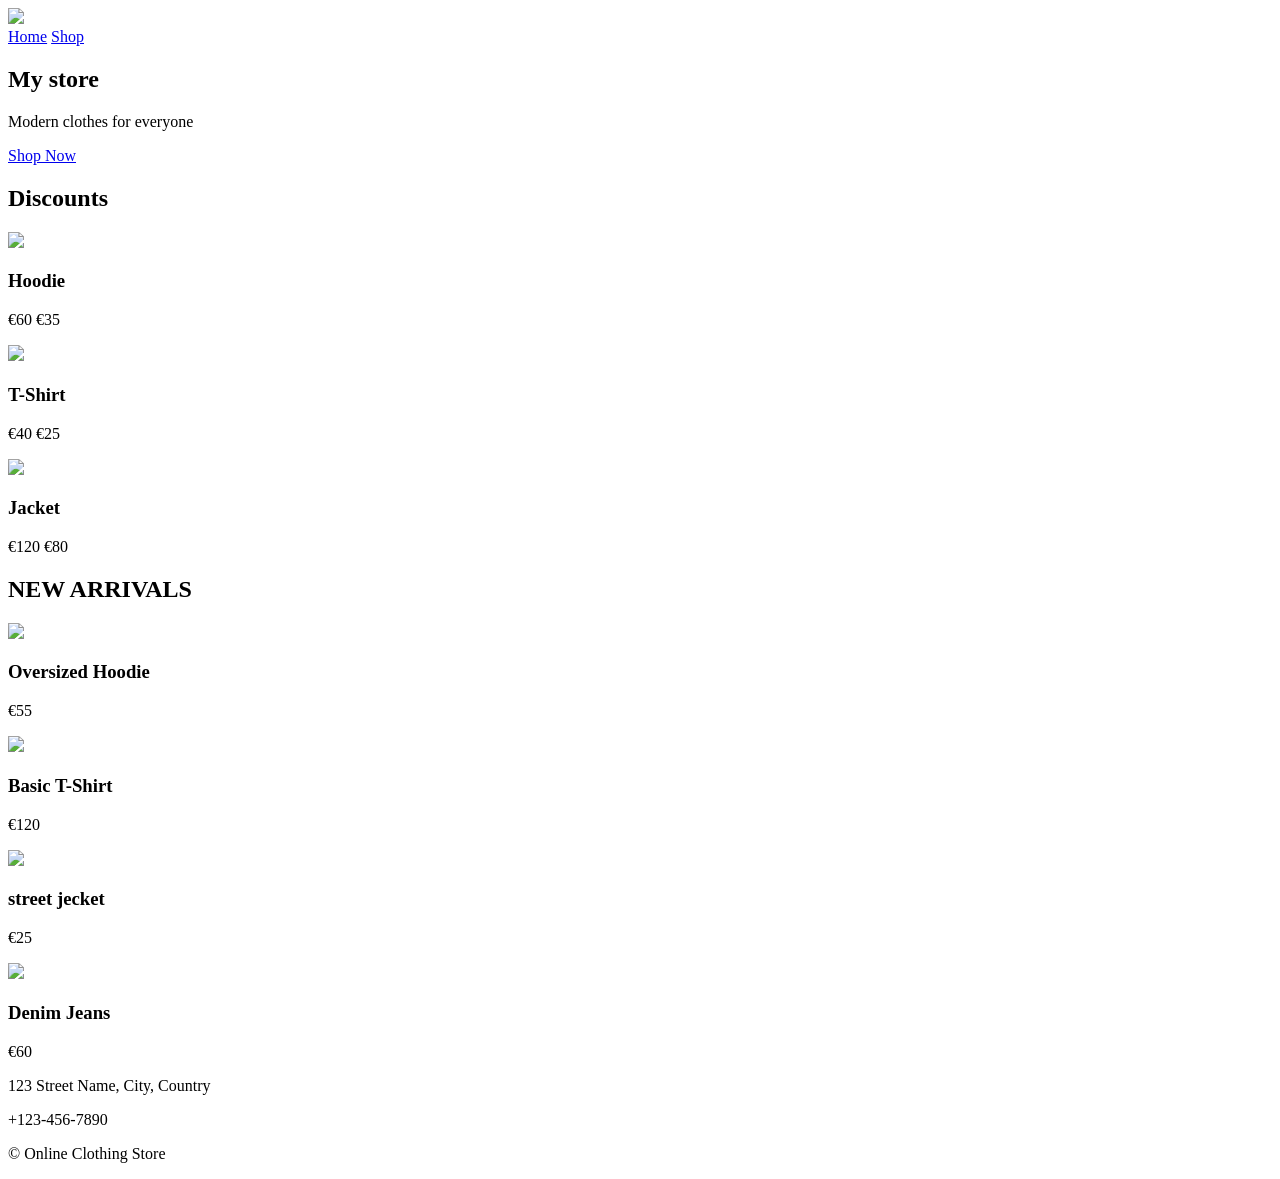
==== index.html @ 8aa50de3 "Add files via upload" ====
<!DOCTYPE html>
<html lang="en">
<head>
<meta charset="UTF-8">
<meta name="viewport" content="width=device-width, initial-scale=1.0">
<title>Document</title>
<link rel="stylesheet" href="styles.css">
</head>
<body>

<header class="navbar">
  <div class="logo"><img src="https://media.wired.com/photos/5926ffe47034dc5f91bed4e8/3:2/w_2560%2Cc_limit/google-logo.jpg" ></div>
  <nav>
    <a href="index.html">Home</a>
    <a href="shop.html">Shop</a>
  </nav>
</header>

<section class="h">
  <h1>My store</h1>
  <p>Modern clothes for everyone</p>
  <a href="shop.html" class="btn">Shop Now</a>
</section>

<section class="products">
  <h2> Discounts</h2>

  <div class="grid">
    <div class="card">
      <img src="https://encrypted-tbn0.gstatic.com/images?q=tbn:ANd9GcQT480sTn0NHwHJrcePCuktL1TdXgqJBZqQuA&s">
      <h3>Hoodie</h3>
      <p><span class="old">€60</span> €35</p>
    </div>

    <div class="card">
      <img src="https://encrypted-tbn0.gstatic.com/images?q=tbn:ANd9GcSYMJom5Z3D308Zg7rRR4dUDLuQEVkObnmqmg&s">
      <h3>T-Shirt</h3>
      <p><span class="old">€40</span> €25</p>
    </div>

    <div class="card">
      <img src="https://encrypted-tbn0.gstatic.com/images?q=tbn:ANd9GcT4dvoedMGH7tnfOYcJttDdz38EWC0sv47-OA&s">
      <h3>Jacket</h3>
      <p><span class="old">€120</span> €80</p>
    </div>
  </div>
</section>
<section class="products">
  <h2>NEW ARRIVALS</h2>

  <div class="grid">

    <div class="card">
      <img src="https://encrypted-tbn0.gstatic.com/images?q=tbn:ANd9GcR33J6mSvecI-I2GQ5h0szZrDsp4MGUnjWxvQ&s">
      <h3>Oversized Hoodie</h3>
      <p>€55</p>
    </div>

    <div class="card">
      <img src="https://images.unsplash.com/photo-1523381294911-8d3cead13475">
      <h3>Basic T-Shirt</h3>
      <p>€120</p>
    </div>

    <div class="card">
      <img src="https://encrypted-tbn0.gstatic.com/images?q=tbn:ANd9GcQ9XI4iD5crCCBw3_fVdxXUIE1KmnytGadqzQ&s">
      <h3>street jecket</h3>
      <p>€25</p>
    </div>

    <div class="card">
      <img src="https://images.unsplash.com/photo-1541099649105-f69ad21f3246">
      <h3>Denim Jeans</h3>
      <p>€60</p>
    </div>

  </div>
</section>
<footer>
<div>
  <p>123 Street Name, City, Country</p>
  <p>+123-456-7890</p>
</div>
  <p>© Online Clothing Store</p>
</footer>

</body>
</html>
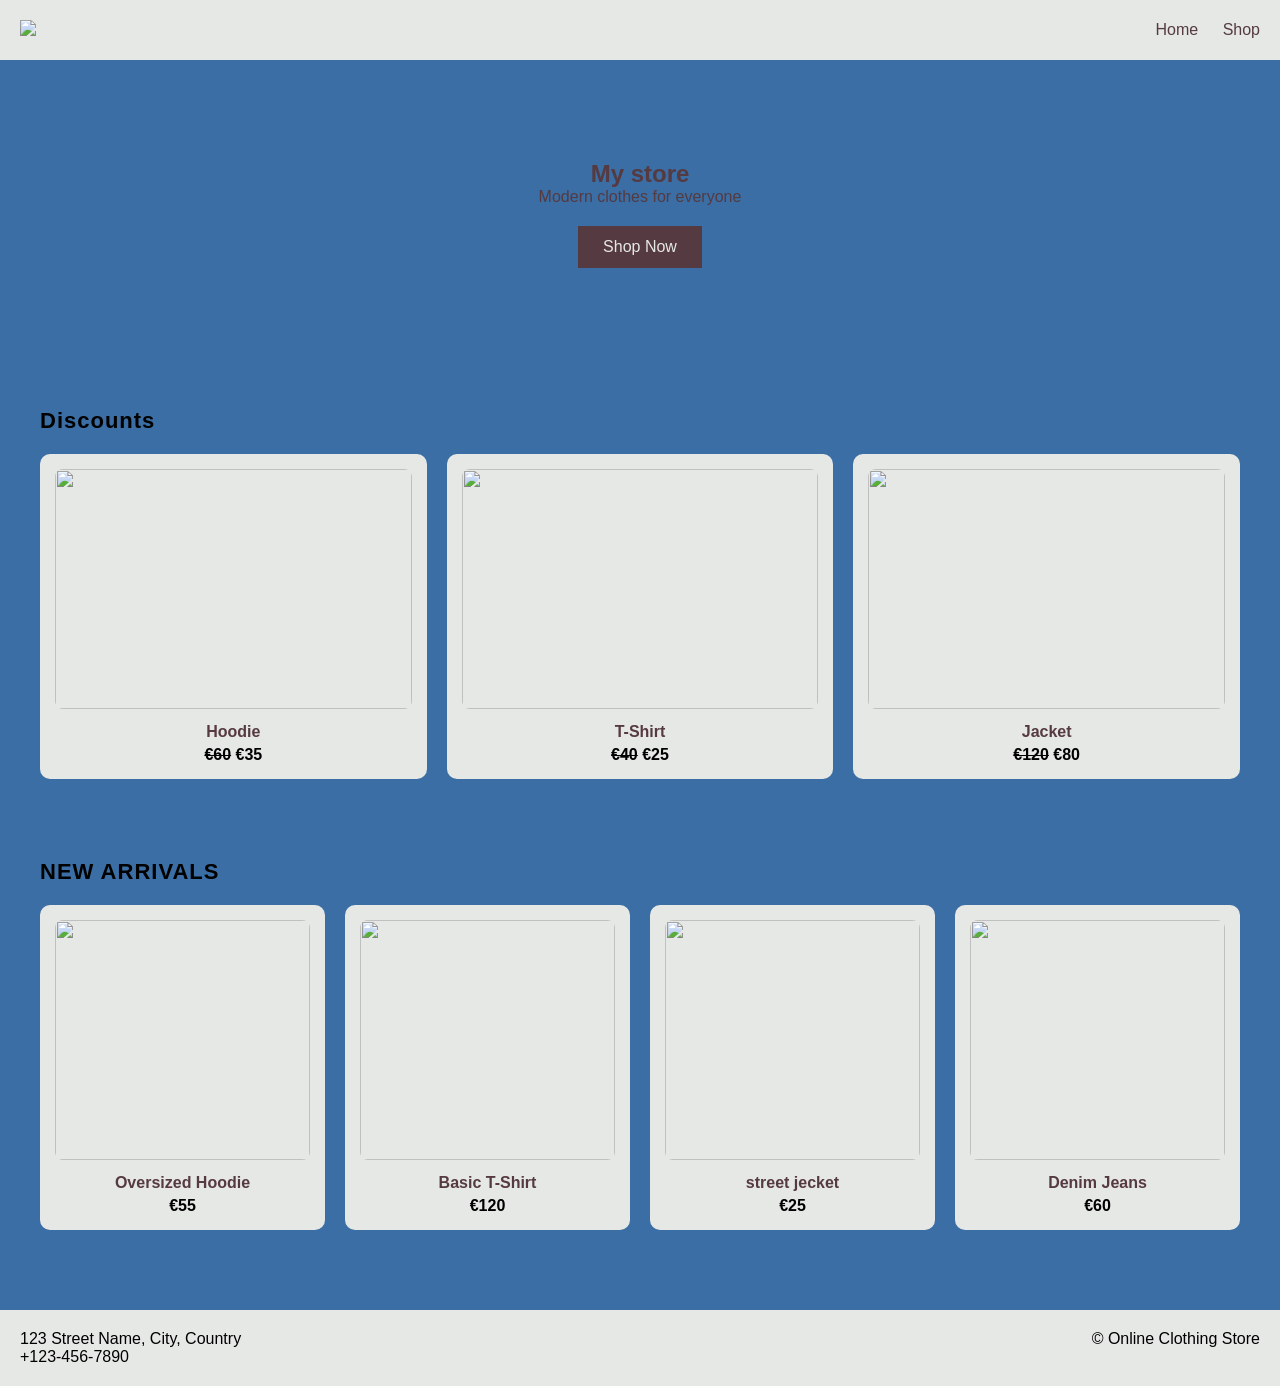
==== commit 23161214: "Update index.html" ====
--- a/index.html
+++ b/index.html
@@ -4,7 +4,7 @@
 <meta charset="UTF-8">
 <meta name="viewport" content="width=device-width, initial-scale=1.0">
 <title>Document</title>
-<link rel="stylesheet" href="styles.css">
+<link rel="stylesheet" href="style.css">
 </head>
 <body>
 
@@ -85,4 +85,4 @@
 </footer>
 
 </body>
-</html>+</html>
--- a/style.css
+++ b/style.css
@@ -0,0 +1,170 @@
+* {
+  margin: 0;
+  padding: 0;
+  box-sizing: border-box;
+  font-family: Arial;
+}
+
+body {
+  background: #3A6EA5;
+}
+
+.navbar {
+  display: flex;
+  justify-content: space-between;
+  padding: 20px;
+  background: #E6E8E6;
+  align-items: center;
+}
+
+.logo img{
+  height:40px
+}
+
+.navbar a {
+  margin-left: 20px;
+  text-decoration: none;
+  color: #553A41;
+}
+
+.navbar a:hover {
+  text-decoration: underline;
+}
+
+.active {
+  font-weight: bold;
+}
+
+.h {
+  text-align: center;
+  padding: 100px 20px;
+  background: url('https://images.unsplash.com/photo-1521335629791-ce4aec67dd53') center/cover;
+  color: #553A41;
+}
+
+.btn {
+  display: inline-block;  
+  margin-top: 20px;
+  padding: 12px 25px;
+  background: #553A41;
+  color: #E6E8E6;
+  text-decoration: none;
+}
+
+.products {
+  padding: 40px;
+}
+
+.products h2 {
+  margin-bottom: 20px;
+}
+
+.grid {
+  display: grid;
+  grid-template-columns: repeat(auto-fit, minmax(220px, 1fr));
+  gap: 20px;
+}
+
+.card {
+  background: #E6E8E6;
+  padding: 15px;
+  text-align: center;
+  border-radius: 10px;
+  transition: 0.3s;
+}
+
+.card:hover {
+  transform: translateY(-5px);
+}
+
+.card img {
+  width: 80%;
+  height: 220px;
+  object-fit: cover;
+  border-radius: 10px;
+}
+
+.old {
+  text-decoration: line-through;
+  color: black;
+}
+
+button {
+  margin-top: 5px;
+  padding: 5px;
+  border: none;
+  background: #553A41;
+  color: #E6E8E6;
+  cursor: pointer;
+}
+
+
+footer {
+  display: flex;
+  justify-content: space-between;
+  padding: 20px;
+  background: #E6E8E6;
+  margin-top: 40px;
+}
+
+.shop-top {
+  display: flex;
+  gap: 20px;
+  padding: 20px;
+  background: #E6E8E6;
+  margin: 20px;
+  align-items: center;
+}
+
+.search-box {
+  display: flex;
+  flex: 1;
+  border: 1px solid #999;
+  background: #E6E8E6;
+}
+
+.search-box input {
+  flex: 1;
+  padding: 12px;
+  border: none;
+  outline: none;
+}
+
+.search-btn {
+  padding: 12px 20px;
+  border: none;
+  background: #E6E8E6;
+  border-left: 1px solid #999;
+  cursor: pointer;
+}
+
+.filter-btn {
+  padding: 12px 25px;
+  border: 1px solid #999;
+  background: #E6E8E6;
+  cursor: pointer;
+  color: #553A41;
+}
+.products h2 {
+  margin-bottom: 20px;
+  font-size: 22px;
+  letter-spacing: 1px;
+}
+
+.card img {
+  width: 100%;
+  height: 240px;
+  object-fit: cover;
+  border-radius: 8px;
+}
+
+.card h3 {
+  margin-top: 10px;
+  font-size: 16px;
+  color:#553A41
+}
+
+.card p {
+  font-weight: bold;
+  margin-top: 5px;
+}
